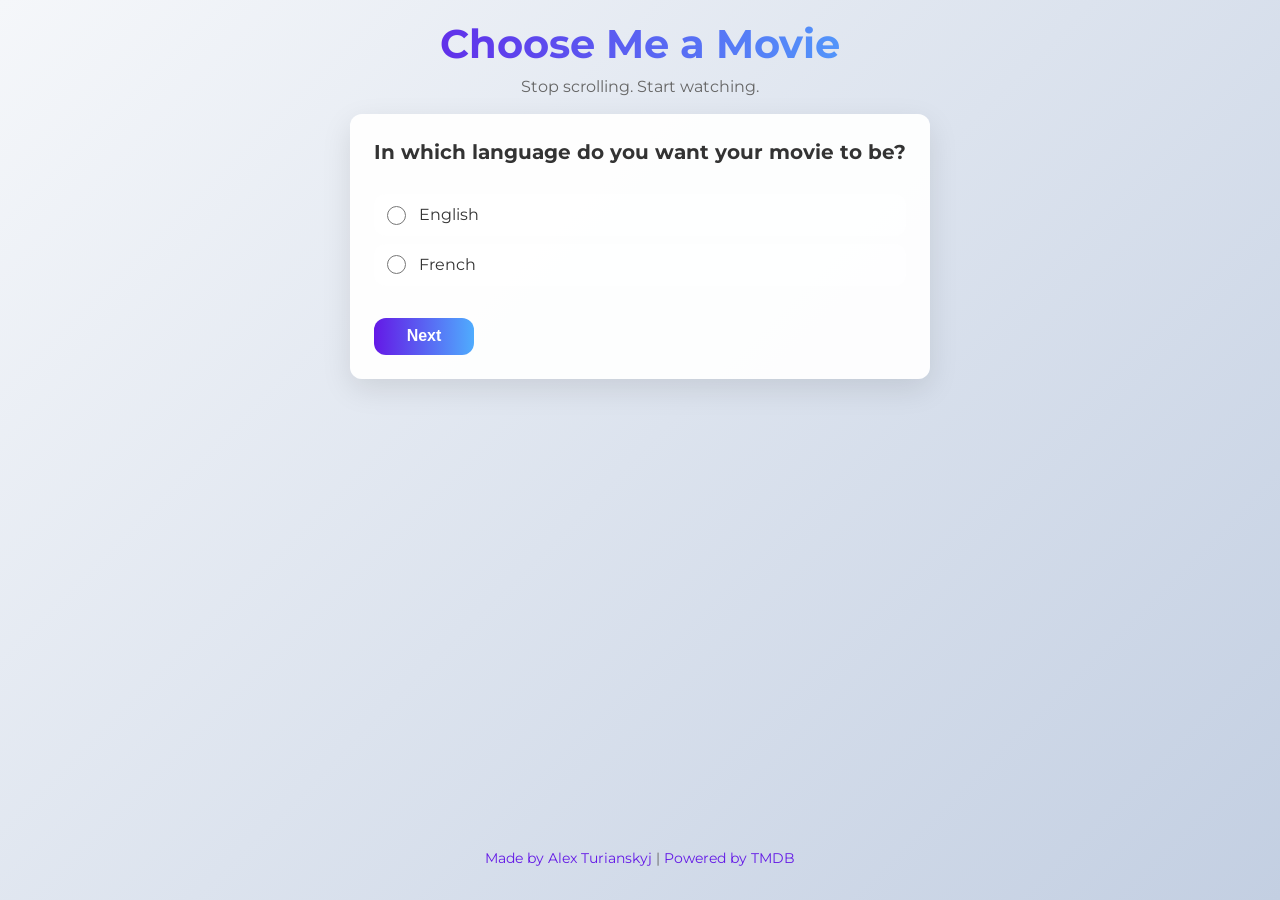
==== front-end/index.html @ 446a4b5b "UI overhaul" ====
<!DOCTYPE html>
<html lang="en">
<head>
    <meta charset="utf-8">
    <meta name="viewport" content="width=device-width, initial-scale=1.0">
    <title>Choose Me a Movie</title>
    <link href="https://fonts.googleapis.com/css2?family=Montserrat:wght@400;600;700&display=swap" rel="stylesheet">
    <link rel="stylesheet" href="./styles/Graphics.css">
    <script src="../Back-end/fetch.js" defer></script>
</head>

<body>
    <div class="container">
        <header>
            <h1>Choose Me a Movie</h1>
            <p class="subtitle">Stop scrolling. Start watching.</p>
        </header>
        
        <main>
            <div class="card">
                <form class="question-form" id="questionForm" onsubmit="handleSubmit(event)">
                    <h2>In which language do you want your movie to be?</h2>
                    <div class="options">
                        <label class="option-label">
                            <input id="1" name="language" type="radio" value="en" required>
                            <span class="option-text">English</span>
                        </label>
                        <label class="option-label">
                            <input id="2" name="language" type="radio" value="fr">
                            <span class="option-text">French</span>
                        </label>
                    </div>
                    
                    <div class="navigation">
                        <button type="submit" class="btn">Next</button>
                    </div>
                </form>
            </div>
        </main>
        
        <footer>
            <p><a href="https://www.alext.dev/" target="_blank">Made by Alex Turianskyj</a> | <a href="https://www.themoviedb.org/" target="_blank">Powered by TMDB</a></p>
        </footer>
    </div>

    <script>
        function handleSubmit(event) {
            event.preventDefault();
            language();
            window.location.href = './hquestion1.html';
        }
    </script>
</body>
</html>
---- front-end/styles/Graphics.css ----
/* Modern, responsive styling for Choose Me a Movie */
:root {
  --primary-color: #6419e6;
  --secondary-color: #4facfe;
  --accent-color: #ff8a00;
  --background-gradient: linear-gradient(135deg, #f5f7fa 0%, #c3cfe2 100%);
  --card-bg: rgba(255, 255, 255, 0.95);
  --text-color: #333;
  --text-light: #666;
  --border-radius: 12px;
  --shadow: 0 10px 30px rgba(0, 0, 0, 0.1);
  --transition: all 0.3s ease;
}

* {
  margin: 0;
  padding: 0;
  box-sizing: border-box;
}

body {
  background: var(--background-gradient);
  background-attachment: fixed;
  font-family: 'Montserrat', sans-serif;
  color: var(--text-color);
  line-height: 1.4;
  min-height: 100vh;
  display: flex;
  flex-direction: column;
}

.container {
  max-width: 1200px;
  margin: 0 auto;
  padding: 1rem;
  display: flex;
  flex-direction: column;
  flex: 1;
}

header {
  text-align: center;
  margin-bottom: 1rem;
}

h1 {
  font-size: 2.5rem;
  font-weight: 700;
  margin-bottom: 0.25rem;
  background: linear-gradient(to right, var(--primary-color), var(--secondary-color));
  -webkit-background-clip: text;
  background-clip: text;
  color: transparent;
}

.subtitle {
  font-size: 1rem;
  color: var(--text-light);
}

/* Card styling */
.card {
  background: var(--card-bg);
  padding: 1.5rem;
  border-radius: var(--border-radius);
  box-shadow: var(--shadow);
  width: 100%;
  max-width: 800px;
  margin: 0 auto;
  transition: var(--transition);
}

.card:hover {
  transform: translateY(-3px);
  box-shadow: 0 15px 35px rgba(0, 0, 0, 0.15);
}

/* Form elements */
.question-form {
  display: flex;
  flex-direction: column;
  gap: 1rem;
}

h2 {
  font-size: 1.25rem;
  margin-bottom: 0.75rem;
  text-align: center;
}

.options {
  display: flex;
  flex-direction: column;
  gap: 0.5rem;
}

.option-label {
  display: flex;
  align-items: center;
  padding: 0.6rem 0.8rem;
  border-radius: var(--border-radius);
  background: rgba(255, 255, 255, 0.8);
  transition: var(--transition);
  cursor: pointer;
}

.option-label:hover {
  background: rgba(255, 255, 255, 1);
  box-shadow: 0 4px 8px rgba(0, 0, 0, 0.05);
}

input[type="radio"] {
  margin-right: 0.8rem;
  width: 1.2rem;
  height: 1.2rem;
  cursor: pointer;
}

.option-text {
  font-size: 1rem;
}

/* Navigation buttons */
.navigation {
  display: flex;
  justify-content: space-between;
  margin-top: 1rem;
  gap: 0.5rem;
}

.btn {
  display: inline-block;
  padding: 0.6rem 1.5rem;
  background: linear-gradient(to right, var(--primary-color), var(--secondary-color));
  color: white;
  border: none;
  border-radius: var(--border-radius);
  font-size: 1rem;
  font-weight: 600;
  cursor: pointer;
  transition: var(--transition);
  text-align: center;
  text-decoration: none;
  min-width: 100px;
}

.btn:hover {
  transform: translateY(-2px);
  box-shadow: 0 5px 15px rgba(0, 0, 0, 0.1);
}

.btn:active {
  transform: translateY(0);
}

.btn-secondary {
  background: #6c757d;
}

.btn-accent {
  background: linear-gradient(to right, var(--accent-color), #ffb347);
}

/* Results page styling */
.movie-result {
  display: grid;
  grid-template-columns: 1fr;
  gap: 1.5rem;
}

@media (min-width: 768px) {
  .movie-result {
    grid-template-columns: minmax(200px, 1fr) 2fr;
  }
}

.poster {
  display: flex;
  justify-content: center;
  align-items: flex-start;
}

.poster img {
  border-radius: var(--border-radius);
  max-width: 100%;
  height: auto;
  box-shadow: var(--shadow);
}

.movie-details {
  display: flex;
  flex-direction: column;
  gap: 0.75rem;
}

.movie-title {
  font-size: 1.75rem;
  font-weight: 700;
  margin-bottom: 0.5rem;
}

.movie-info {
  display: grid;
  gap: 0.5rem;
}

.info-item {
  display: flex;
  align-items: center;
  gap: 0.5rem;
}

.info-label {
  font-weight: 600;
  min-width: 100px;
}

.movie-overview {
  line-height: 1.6;
}

.movie-overview h3 {
  margin-bottom: 0.5rem;
  font-size: 1.1rem;
}

.action-buttons {
  display: flex;
  gap: 0.5rem;
  margin-top: 1.5rem;
  flex-wrap: wrap;
  justify-content: center;
}

footer {
  margin-top: auto;
  text-align: center;
  padding: 1rem 0;
  color: var(--text-light);
  font-size: 0.9rem;
}

footer a {
  color: var(--primary-color);
  text-decoration: none;
}

/* Responsive adjustments */
@media (max-width: 768px) {
  .card {
    padding: 1rem;
  }
  
  .action-buttons {
    flex-direction: column;
  }
  
  .btn {
    width: 100%;
  }
}

/* Scrollbar styling */
::-webkit-scrollbar {
  width: 8px;
}

::-webkit-scrollbar-track {
  background: #f1f1f1;
}

::-webkit-scrollbar-thumb {
  background: var(--secondary-color);
  border-radius: 4px;
}

::-webkit-scrollbar-thumb:hover {
  background: var(--primary-color);
}
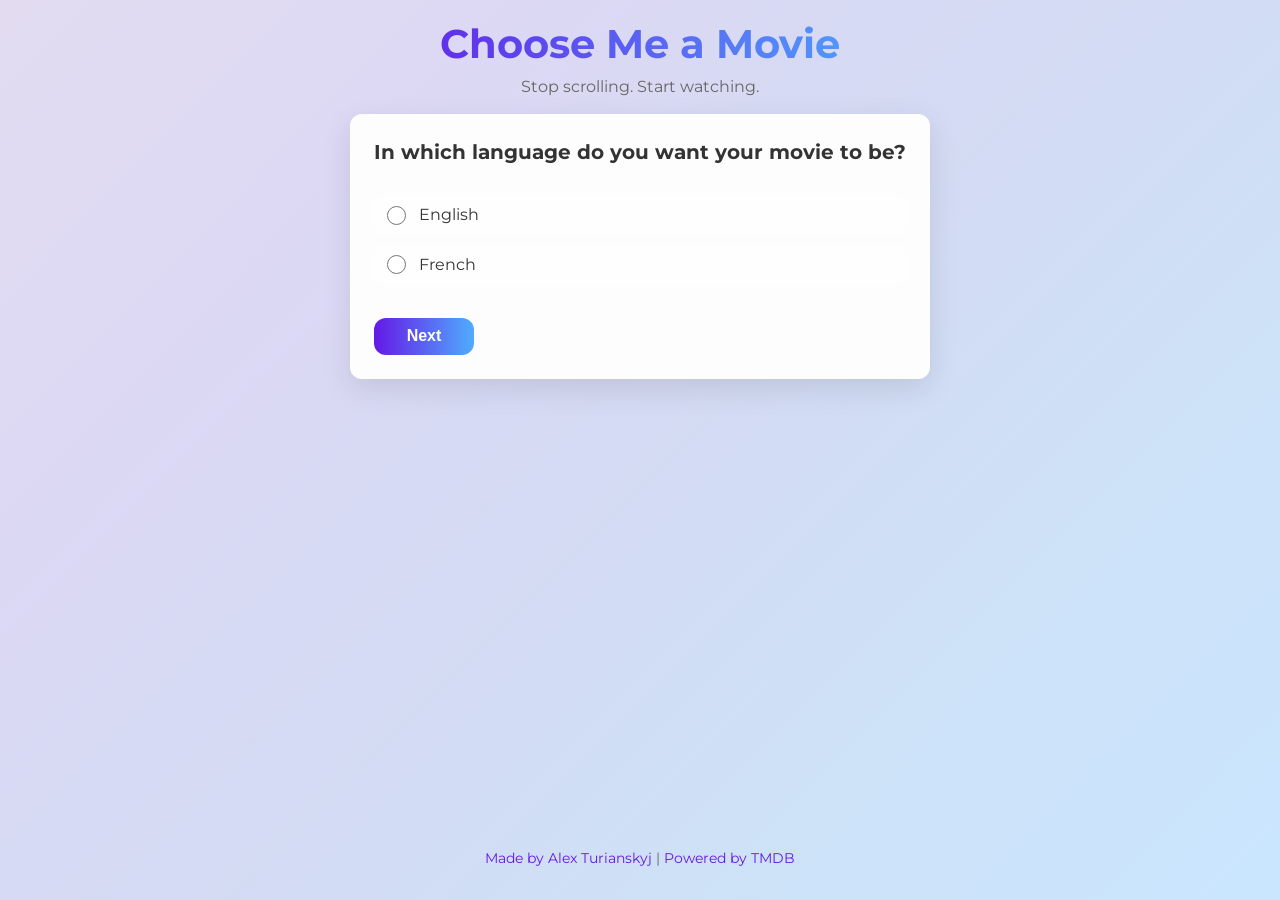
==== commit 342c9807: "Added multiselect for streaming services" ====
--- a/front-end/index.html
+++ b/front-end/index.html
@@ -4,6 +4,7 @@
     <meta charset="utf-8">
     <meta name="viewport" content="width=device-width, initial-scale=1.0">
     <title>Choose Me a Movie</title>
+    <link rel="icon" type="image/svg+xml" href="data:image/svg+xml,<svg xmlns='http://www.w3.org/2000/svg' viewBox='0 0 100 100'><text y='.9em' font-size='90'>🎬</text></svg>">
     <link href="https://fonts.googleapis.com/css2?family=Montserrat:wght@400;600;700&display=swap" rel="stylesheet">
     <link rel="stylesheet" href="./styles/Graphics.css">
     <script src="../Back-end/fetch.js" defer></script>
--- a/front-end/styles/Graphics.css
+++ b/front-end/styles/Graphics.css
@@ -3,7 +3,17 @@
   --primary-color: #6419e6;
   --secondary-color: #4facfe;
   --accent-color: #ff8a00;
-  --background-gradient: linear-gradient(135deg, #f5f7fa 0%, #c3cfe2 100%);
+  
+  --bg-opacity: 0.3; 
+  
+  --background-gradient: linear-gradient(135deg, 
+    rgba(161, 140, 209, var(--bg-opacity)) 0%,
+    rgba(139, 127, 219, var(--bg-opacity)) 25%,
+    rgba(111, 134, 214, var(--bg-opacity)) 50%,
+    rgba(90, 159, 230, var(--bg-opacity)) 75%,
+    rgba(79, 172, 254, var(--bg-opacity)) 100%
+  );
+  
   --card-bg: rgba(255, 255, 255, 0.95);
   --text-color: #333;
   --text-light: #666;
@@ -116,6 +126,14 @@
   cursor: pointer;
 }
 
+/* Update checkbox inputs to match radio style */
+input[type="checkbox"] {
+  margin-right: 0.8rem;
+  width: 1.2rem;
+  height: 1.2rem;
+  cursor: pointer;
+}
+
 .option-text {
   font-size: 1rem;
 }
@@ -161,11 +179,24 @@
   background: linear-gradient(to right, var(--accent-color), #ffb347);
 }
 
+/* Disabled button state */
+.btn-disabled {
+  opacity: 0.5;
+  cursor: not-allowed;
+  pointer-events: none;
+}
+
+/* Single button (like Next on first page) should be right-aligned */
+form .navigation:only-child {
+  justify-content: flex-end;
+}
+
 /* Results page styling */
 .movie-result {
   display: grid;
   grid-template-columns: 1fr;
   gap: 1.5rem;
+  animation: fadeIn 0.3s ease-in;
 }
 
 @media (min-width: 768px) {
@@ -212,7 +243,12 @@
 
 .info-label {
   font-weight: 600;
-  min-width: 100px;
+  min-width: 120px;  /* Increased to accommodate "Streaming on:" label */
+}
+
+#streaming {
+  color: var(--primary-color);
+  font-weight: 500;
 }
 
 .movie-overview {
@@ -278,4 +314,50 @@
   background: var(--primary-color);
 }
 
-
+/* Loading states */
+.loading-spinner {
+  width: 50px;
+  height: 50px;
+  border: 3px solid rgba(0, 0, 0, 0.1);
+  border-radius: 50%;
+  border-top-color: var(--primary-color);
+  animation: spin 1s ease-in-out infinite;
+  margin: 2rem auto;
+}
+
+@keyframes spin {
+  to { transform: rotate(360deg); }
+}
+
+.poster-placeholder {
+  background: rgba(0, 0, 0, 0.05);
+  border-radius: var(--border-radius);
+  min-height: 300px;
+  display: flex;
+  align-items: center;
+  justify-content: center;
+  color: var(--text-light);
+  text-align: center;
+  padding: 1rem;
+}
+
+.no-results {
+  background: rgba(0, 0, 0, 0.05);
+  border-radius: var(--border-radius);
+  min-height: 300px;
+  display: flex;
+  align-items: center;
+  justify-content: center;
+  color: var(--text-light);
+  text-align: center;
+  padding: 1rem;
+  font-size: 1.2rem;
+}
+
+/* Fade in animation for content */
+@keyframes fadeIn {
+  from { opacity: 0; }
+  to { opacity: 1; }
+}
+
+
